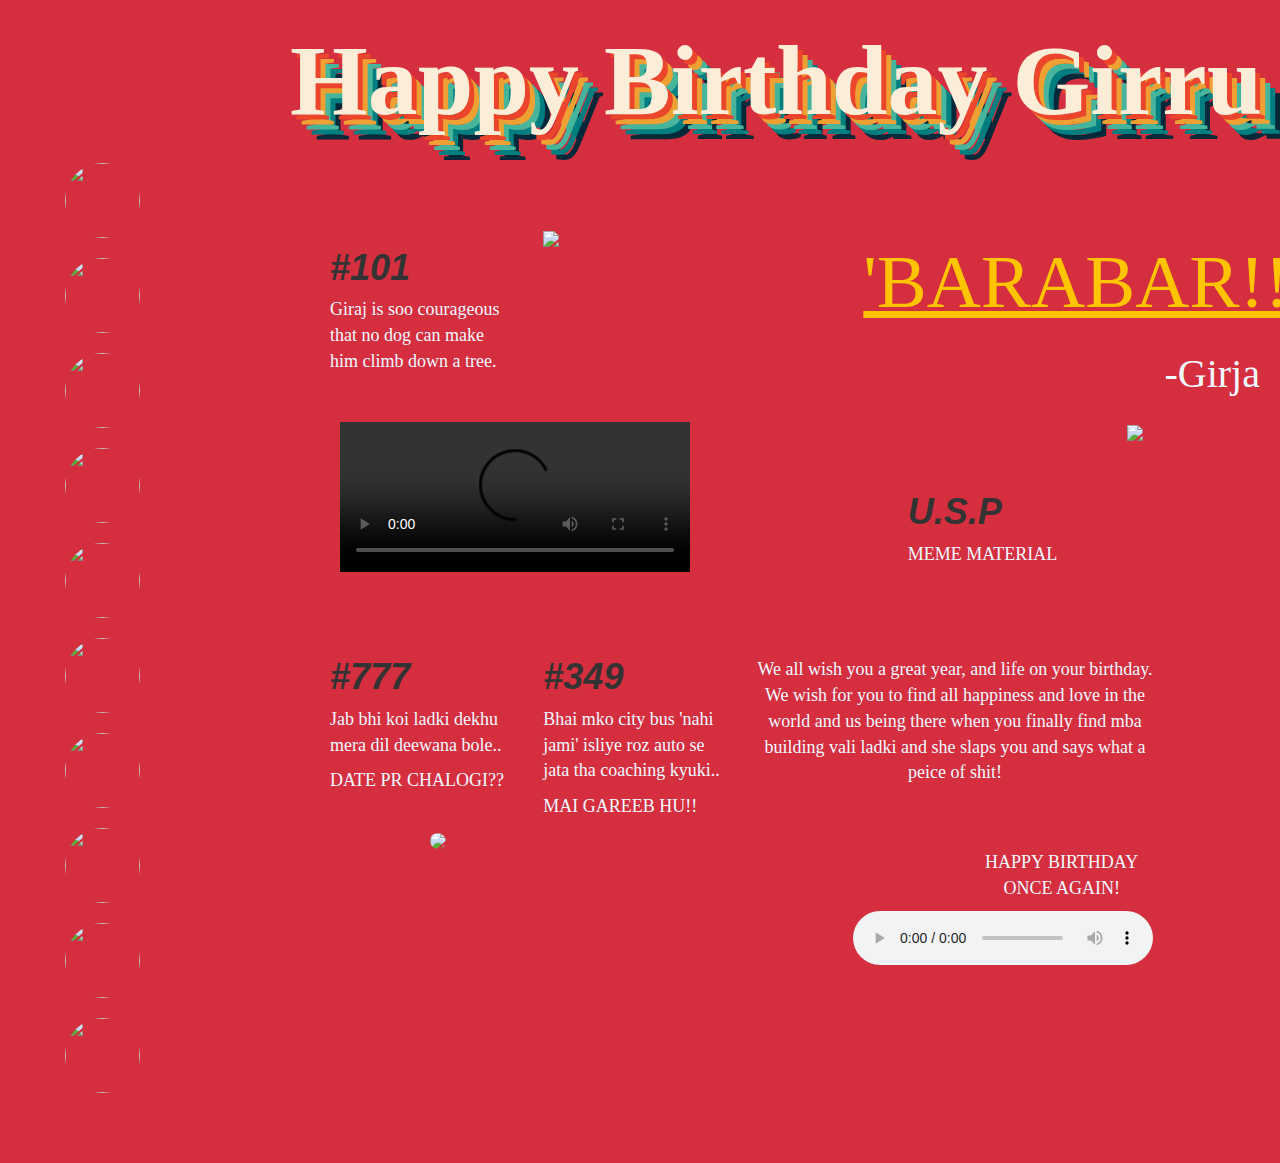
==== index.html @ 07e0331e "Add files via upload" ====
<!DOCTYPE html>
<html>
	<head>
		<meta charset="UTF-8" />
		<meta name="viewport" content="width=device-width", initial-scale=1.0/>
		<title>HBD</title>
		<link rel="stylesheet" href="hbd.css">
		<link rel="stylesheet" href="https://maxcdn.bootstrapcdn.com/bootstrap/3.4.1/css/bootstrap.min.css">
		<link
		rel="stylesheet"
		href="https://cdnjs.cloudflare.com/ajax/libs/animate.css/4.1.1/animate.min.css"
	  />
        <script src="hbd.js"></script>
	</head>
	<body id="body">
		<div class="container-fluid">
		<div class="hbd1">
			Happy Birthday Girru
		</div>
		<!--navigation for sections-->
		<div class="sidenav">
			<ul style="list-style-type: none;">
				<li><img id="icon" src="media/boy5.jfif" /><a href="GirajSite/Artha.html" class="people">Maggi</a></li>
				<li><img id="icon" src="media/girl3.png"/><a href="GirajSite/Nagar.html" class="people">Nagar</a></li>
				<li><img id="icon" src="media/girl2.png"/><a href="GirajSite/Gauri.html" class="people">Gaura</a></li>
				<li><img id="icon" src="media/boy.png"/><a href="GirajSite/Ashkrit.html" class="people">Ash milla</a></li>
				<li><img id="icon" src="media/girl4.png"/><a href="GirajSite/Deepali.html" class="people">Deepu</a></li>
				<li><img id="icon" src="media/boy2.png" /><a href="GirajSite/Modi.html" class="people">Modi</a></li>
				<li><img id="icon" src="media/girl.png"/><a href="GirajSite/Deepanshi.html" class="people">DJ</a></li>
				<li><img id="icon" src="media/boy4.jfif"/><a href="GirajSite/Rakess.html" class="people">Rakess</a></li>
				<li><img id="icon" src="media/boy3.png" /><a href="GirajSite/Shanu.html" class="people">Shanu</a></li>
				<li><img id="icon" src="media/sab.jfif" /><a href="GirajSite/sab.html" class="people">SAB</a></li>
			</ul>
			
		</div>

		<div class="row" id="doodle-section">
			<div class="col-lg-2 clearfix">
				<h1 class="facts">#101</h1>
				<p class="fact-content">Giraj is soo courageous that no dog can make him climb down a tree.</p>
			</div>
			<div class="col-lg-3">
				<img src="media/dog.png">
			</div>
			<div class="col-lg-4">
				<p id="barabar">'Barabar!!'</p>
				<p class="fact-content" style="text-align:right; font-size: 40px;">-Girja</p>
			</div>
		   
		    <div class="col-lg-8">
				<video controls width="350" id="meme-vid">
					<source src="media/meme_vid.mp4" type="video/mp4">
				</video>
			    <span id="meme-img">
					<img  src="media/meme1.jpeg">
				</span>
				<span style="position: relative; float: right; margin: 60px;">
					<h1 class="facts">U.S.P</h1>
					<p class="fact-content">MEME MATERIAL</p>
				</span>
			</div>
			<div class="col-lg-2">
				<h1 class="facts">#777</h1>
				<p class="fact-content">Jab bhi koi ladki dekhu mera dil deewana bole..</p>
				<p class="fact-content">DATE PR CHALOGI??</p>
			</div>
			<div class="col-lg-2">
				<h1 class="facts">#349</h1>
				<p class="fact-content">Bhai mko city bus 'nahi jami' isliye roz auto se jata tha coaching kyuki..</p>
				<p class="fact-content">MAI GAREEB HU!!</p>
			</div>
			<div class="col-lg-4">
				<p class="fact-content wish">
					We all wish you a great year, and life on your birthday. We wish for you to find all happiness and love in the world and us being there when you finally find mba building vali ladki and she slaps you and says what a peice of shit!
				</p>
			</div>
			<div class="col-lg-6">
				<img id="girja" src="media/girru.jpeg">
			</div>
			<div class="col-lg-2">
				<p class="fact-content wish">
					HAPPY BIRTHDAY ONCE AGAIN!
				</p>
				<div class="song">
					<audio controls autoplay>+
						<source src="media/HappyBday.mp3" type="audio/mp3">
					</audio>
				</div>	
			</div>
		
		</div>
		


		</div><!--container fluid end-->

			
		</body>
	</html>
---- hbd.css ----
body, #body{
    background-color: #d52e3f ;
    padding-bottom: 50px;
}

.hbd1{
    font-size: 100px;
    text-align: center;
    margin-top: 10px;
    color: #fcedd8;
    font-family: 'Niconne', cursive;
    font-weight: 700;
    text-shadow: 5px 5px 0px #eb452b, 
              10px 10px 0px #efa032, 
              15px 15px 0px #46b59b, 
              20px 20px 0px #017e7f, 
              25px 25px 0px #052939;
              display: inline-block;
    align-self: center;        
    align-content: center; 
    margin-left: 275px;    
    animation: tada infinite; /* referring directly to the animation's @keyframe declaration */
    animation-duration: 4s;
    animation-delay: 1s; 
            
}



.sidenav {
    padding: 0px;
    width: 300px;
    z-index: 1;
    float: left;
  }   

 #icon{
    border-radius: 75px;
    height: 75px;
    width: 75px;
    margin: 10px;
  }

  li:hover #icon{
    transform: rotateY(180deg);
    cursor: pointer;
  }

  li:hover .people{
    display: inline-block ;
    cursor: pointer;
  }

  .people{
    display: none;
    text-align: center;
    background-color: peachpuff;
    border-radius: 10px;
    padding:5px 25px 5px 25px;
    font-style: italic;
    font-size: x-large;
    font-family: Georgia, 'Times New Roman', Times, serif;
    border: 1px solid #052939;
    text-decoration: none;
    color: black;
  }

  .people:hover{
    text-decoration: none;
    color: red;
  }

 .song{
   position: relative;
   
   float: right;
 }
 #doodle-section{
   margin-top: 75px;
 }
 .facts{
   font-weight: bolder;
   font-style: italic;
   font-family: Impact, Haettenschweiler, 'Arial Narrow Bold', sans-serif;
 }

 .fact-content{
   font-family: cursive;
   font-size: large;
   color: aliceblue;
 }

 #barabar{
   font-size: 75px;
   font-family: 'garamond';
   color: #FFC300;
   text-transform: uppercase;
   text-decoration: underline;
   animation: fadeInUp 2s ;
   cursor: default;
 }
 #barabar:hover{
   animation: bounce 2s;
 }

#meme-vid{
  margin: 10px;
}
#meme-img{
  position: relative;
  float: right;
  margin: 10px;
}

#girja{
  margin-left: 100px;
  animation: wobble 4s infinite;
  border-radius: 80%;
}
.wish{
  align-content: center;
  text-align: center;
  margin-top: 20px;
}
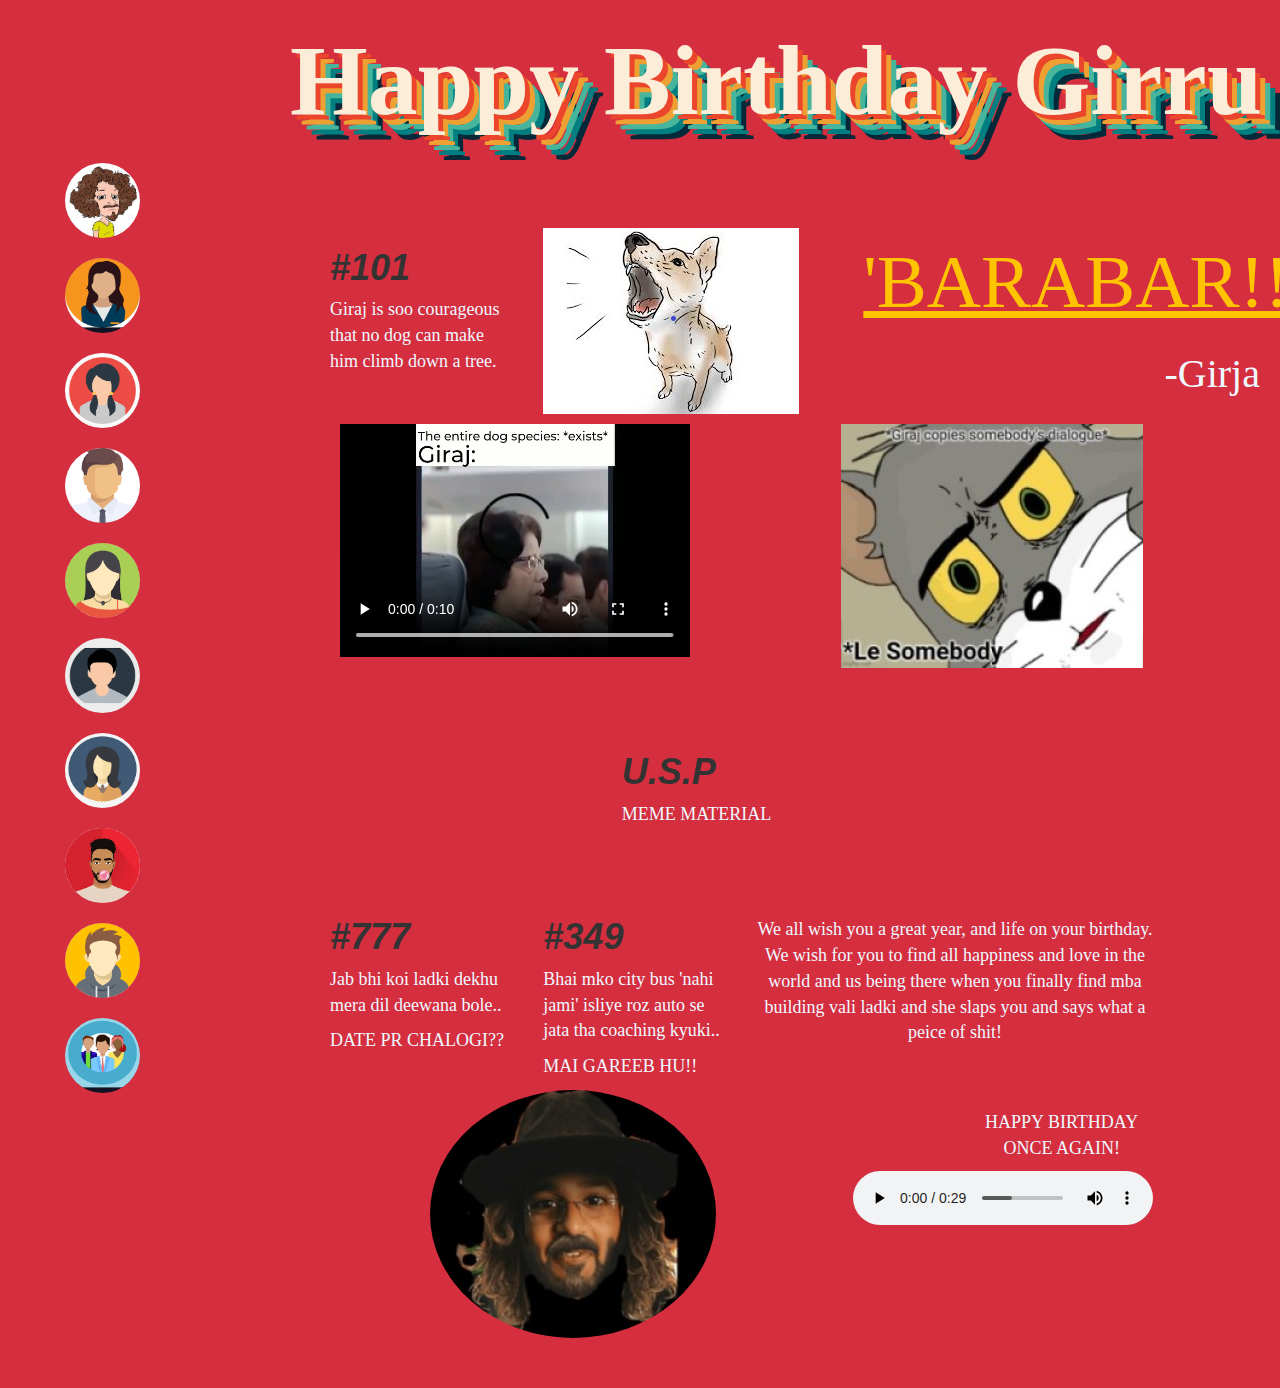
==== commit 94249296: "Update index.html" ====
--- a/index.html
+++ b/index.html
@@ -29,7 +29,7 @@
 				<li><img id="icon" src="media/girl.png"/><a href="GirajSite/Deepanshi.html" class="people">DJ</a></li>
 				<li><img id="icon" src="media/boy4.jfif"/><a href="GirajSite/Rakess.html" class="people">Rakess</a></li>
 				<li><img id="icon" src="media/boy3.png" /><a href="GirajSite/Shanu.html" class="people">Shanu</a></li>
-				<li><img id="icon" src="media/sab.jfif" /><a href="GirajSite/sab.html" class="people">SAB</a></li>
+				<li><img id="icon" src="media/sab.jfif" /><a href="GirajSite/Sab.html" class="people">SAB</a></li>
 			</ul>
 			
 		</div>
@@ -101,4 +101,4 @@
 					
 					
 		
-		+		
